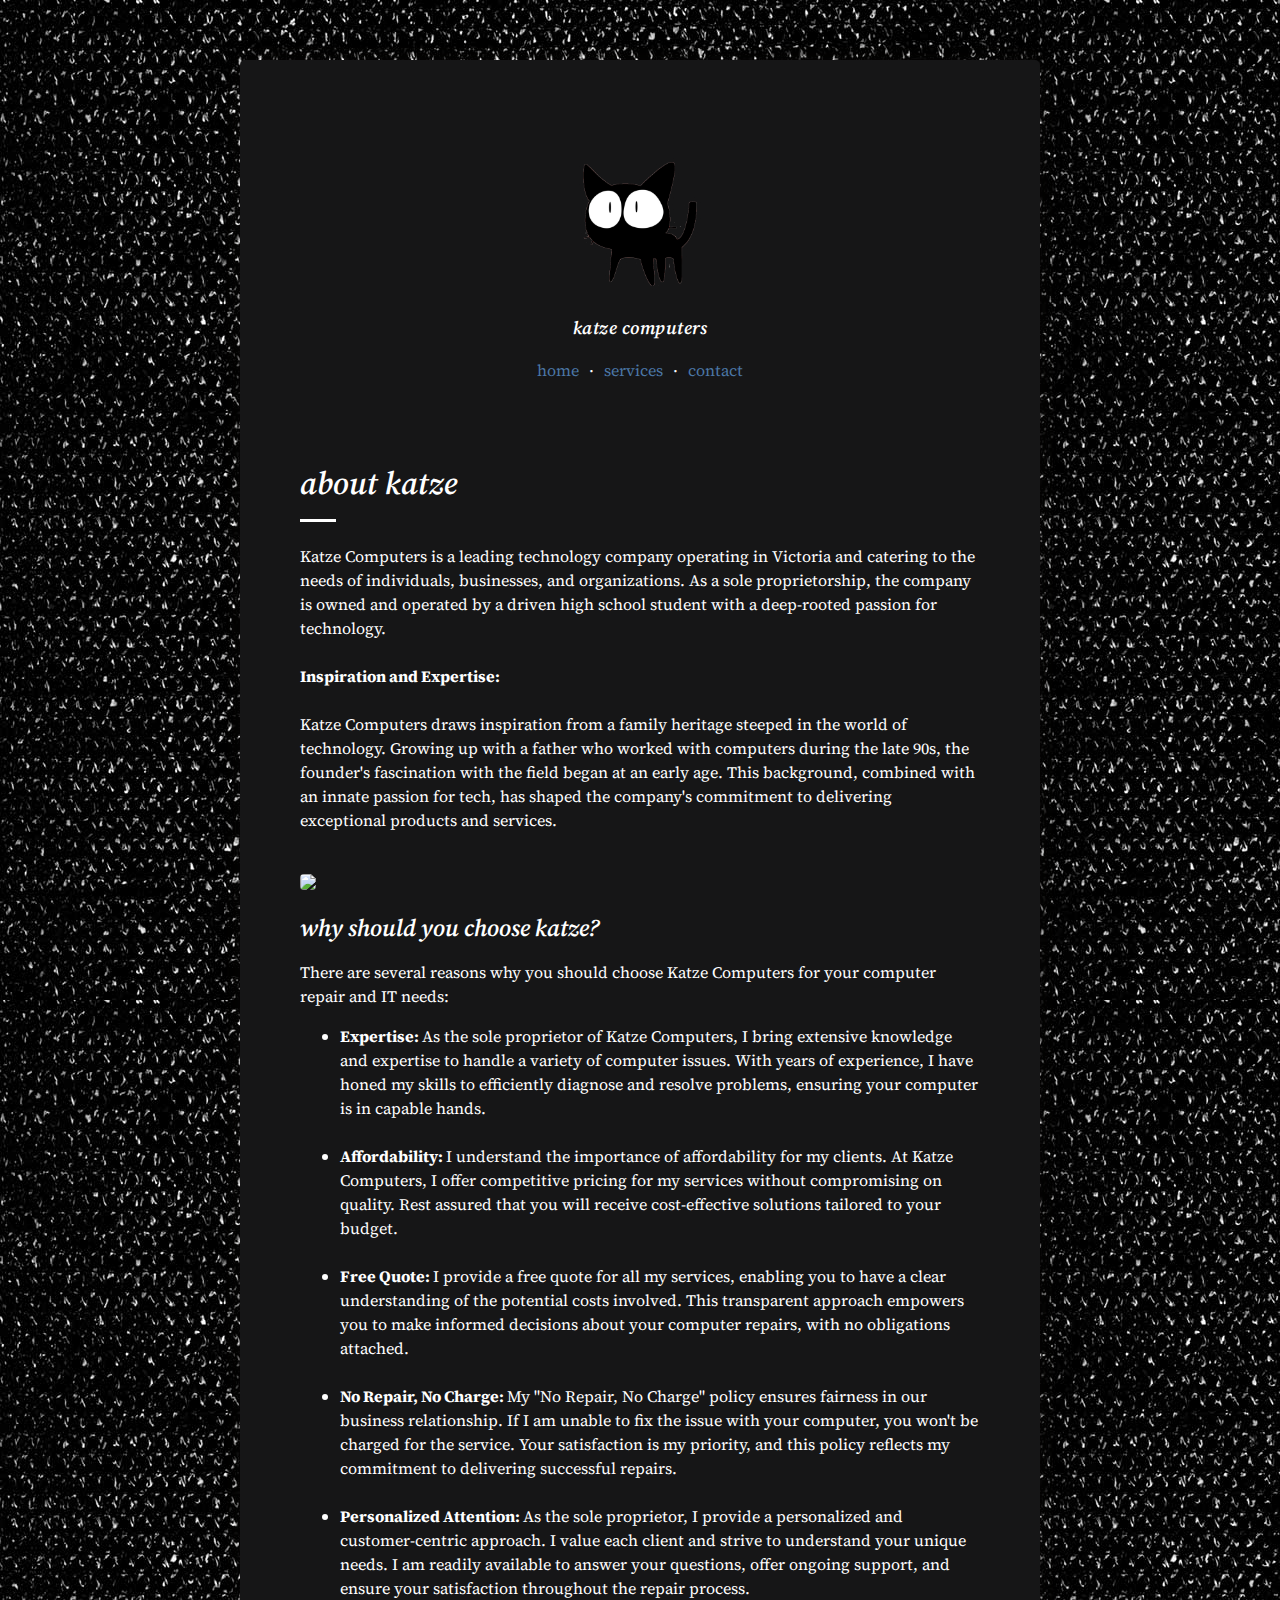
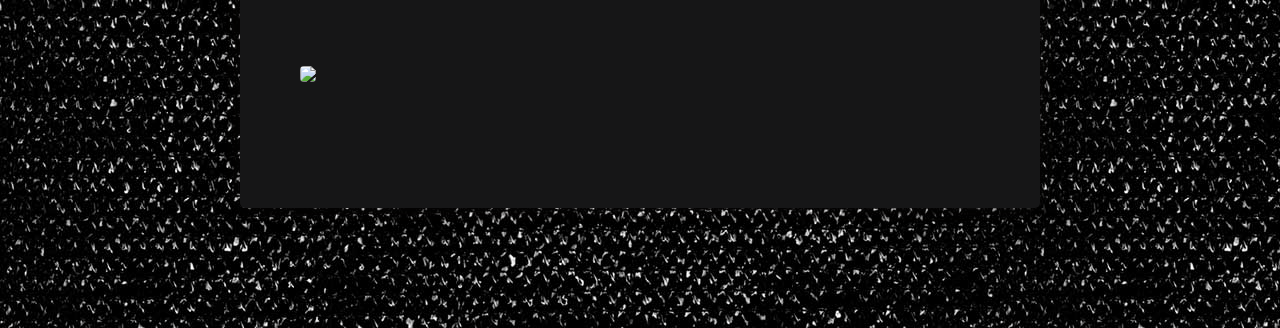
==== index.html @ 3911dbe8 "Add files via upload" ====
<!DOCTYPE html>
<html>
<head>
 <link rel="icon" href="avatar.png" type="image/png"/>
	<title>katze computer</title>
	<link rel="stylesheet" type="text/css" href="style.css">
	<meta name="viewport" content="width=device-width, initial-scale=0.1">
</head>
<body>
	<div class="wrapper">
		<div class="top">
			<iframe name="content" src="header.html"></iframe>
		</div>
		<div class="main">
			<h1>about katze</h1>
			<p> Katze Computers is a leading technology company operating in Victoria and catering to the needs of individuals, businesses, and organizations. As a sole proprietorship, the company is owned and operated by a driven high school student with a deep-rooted passion for technology.

<br><br><strong> Inspiration and Expertise: </strong> <br><br>

Katze Computers draws inspiration from a family heritage steeped in the world of technology. Growing up with a father who worked with computers during the late 90s, the founder's fascination with the field began at an early age. This background, combined with an innate passion for tech, has shaped the company's commitment to delivering exceptional products and services. </p>
			<br>
			<img src="https://theagentalice.com/wp-content/uploads/2-catperformscomputerrepair-300x224.jpg">
			<br>
			<h2>why should you choose katze?</h2>
			<p>There are several reasons why you should choose Katze Computers for your computer repair and IT needs:</p>
			<ul>
				<li><strong> Expertise: </strong> As the sole proprietor of Katze Computers, I bring extensive knowledge and expertise to handle a variety of computer issues. With years of experience, I have honed my skills to efficiently diagnose and resolve problems, ensuring your computer is in capable hands.</li>
				<br>
				<li><strong> Affordability: </strong> I understand the importance of affordability for my clients. At Katze Computers, I offer competitive pricing for my services without compromising on quality. Rest assured that you will receive cost-effective solutions tailored to your budget.</li>
				<br>
				<li><strong> Free Quote: </strong> I provide a free quote for all my services, enabling you to have a clear understanding of the potential costs involved. This transparent approach empowers you to make informed decisions about your computer repairs, with no obligations attached.</li>
			<br>
			<li> <strong> No Repair, No Charge: </strong> My "No Repair, No Charge" policy ensures fairness in our business relationship. If I am unable to fix the issue with your computer, you won't be charged for the service. Your satisfaction is my priority, and this policy reflects my commitment to delivering successful repairs.</li>
			<br>
			<li> <strong> Personalized Attention: </strong> As the sole proprietor, I provide a personalized and customer-centric approach. I value each client and strive to understand your unique needs. I am readily available to answer your questions, offer ongoing support, and ensure your satisfaction throughout the repair process.</li>
			</ul>
			<br><br>
			<img src="https://pbs.twimg.com/media/FlDyEeDWAAA8l4o.jpg">
		</div>
	</div>
</body>
</html>
---- style.css ----
@import url('https://fonts.googleapis.com/css2?family=Source+Serif+Pro:ital,wght@0,400;0,700;1,600&display=swap');



body, html {
	padding: 0;
	margin: 0;
	font-size: 16px;
	line-height: 1.5rem;
	color: #FFF;
}

body {
	font-family: 'Source Serif Pro', serif;
	background-image: url('bg.jpg');
}

img {
	max-width: 100%;
	border-radius: 4px;
}

h1, h2, h3, h4, h5, h6 {
	font-style: italic;
	font-weight: 600;
}

h1::after {
	content: " ";
	width: 36px;
	background: #FFF;
	height: 3px;
	display: block;
	margin-top: 24px;
}

.page {
	padding: 24px;
	overflow: auto;
	margin-top: 240px;
}

.page h1:first-child {
	margin-top: 0;
}

a {
	color: #4b77a6;
	text-decoration: none;
}

.header-body {
	text-align: center;
	padding-top: 60px;
	background-image: none;
	position: relative;
}

.avatar {
	width: 160px;
}

.title {
	font-size: 18px;
	font-style: italic;
	font-weight: 600;
	margin: 12px 0;
	letter-spacing: 0.5px;
}

.menu a {
	display: inline-block;
	padding: 6px;
}

.top iframe {
	border: 0;
	/* Edit this height if you would like the header to be taller */
	height: 360px;
	width: 100%
}

.wrapper {
	width: 800px;
	margin: auto;
	margin-top: 60px;
	box-shadow: 0 0 24px #3d382c1c;
	background: #161617;
	padding: 24px 60px;
	box-sizing: border-box;
	border-radius: 5px;
	margin-bottom: 120px;
	padding-bottom: 120px;
}

/* You can remove the CSS below if you don't care about tables (example on the about page) */

table {
	border: 1px solid #2e2e39;
	border-collapse: collapse;
	margin: 36px 0;
}

th, td {
	padding: 12px 24px;
}

th {
	background: #2e2e39;
	font-weight: 600;
	letter-spacing: 0.5px;
}

tr {
	background-color: #161617;
}

tr:hover {
	background: #2e2e398F;
}
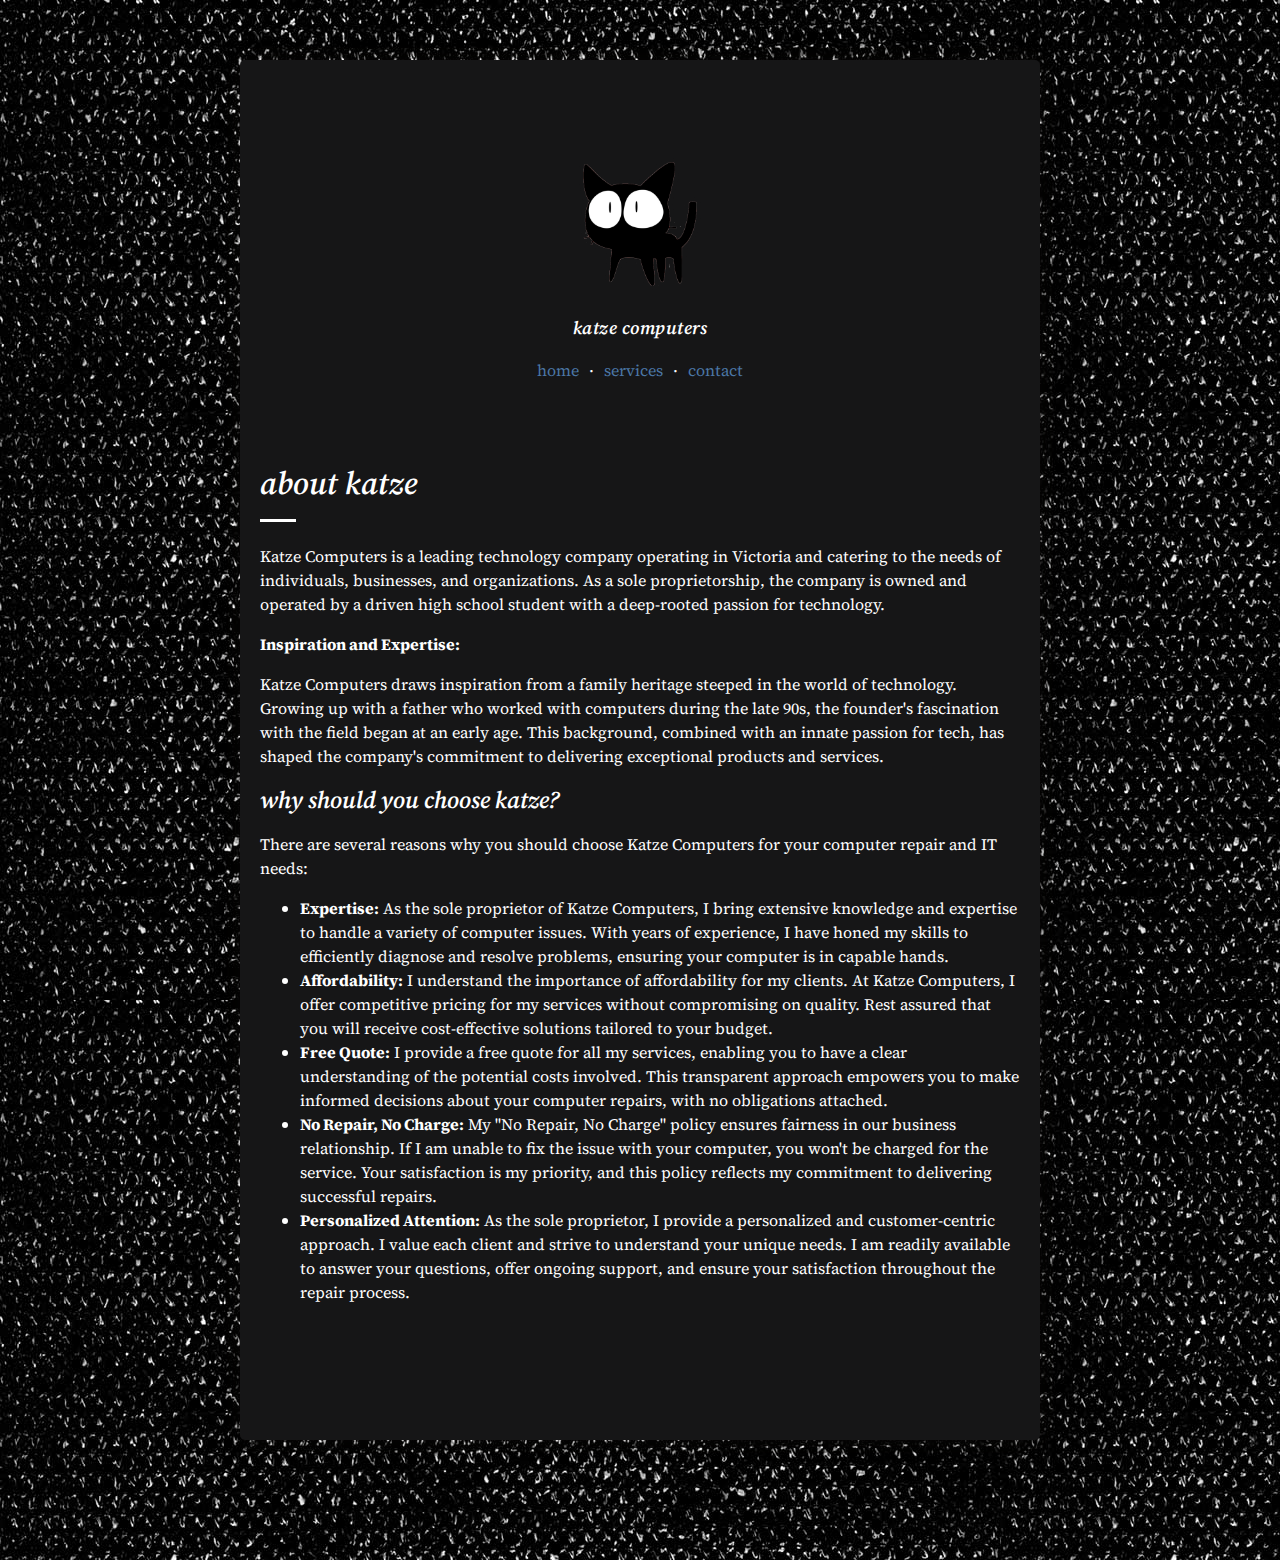
==== commit d7d6efa5: "Add files via upload" ====
--- a/index.html
+++ b/index.html
@@ -1,10 +1,10 @@
 <!DOCTYPE html>
 <html>
 <head>
- <link rel="icon" href="avatar.png" type="image/png"/>
+	<link rel="icon" href="avatar.png" type="image/png" />
 	<title>katze computer</title>
 	<link rel="stylesheet" type="text/css" href="style.css">
-	<meta name="viewport" content="width=device-width, initial-scale=0.1">
+	<meta name="viewport" content="width=device-width, initial-scale=1.0"> <!-- Changed initial-scale value -->
 </head>
 <body>
 	<div class="wrapper">
@@ -13,29 +13,18 @@
 		</div>
 		<div class="main">
 			<h1>about katze</h1>
-			<p> Katze Computers is a leading technology company operating in Victoria and catering to the needs of individuals, businesses, and organizations. As a sole proprietorship, the company is owned and operated by a driven high school student with a deep-rooted passion for technology.
-
-<br><br><strong> Inspiration and Expertise: </strong> <br><br>
-
-Katze Computers draws inspiration from a family heritage steeped in the world of technology. Growing up with a father who worked with computers during the late 90s, the founder's fascination with the field began at an early age. This background, combined with an innate passion for tech, has shaped the company's commitment to delivering exceptional products and services. </p>
-			<br>
-			<img src="https://theagentalice.com/wp-content/uploads/2-catperformscomputerrepair-300x224.jpg">
-			<br>
+			<p> Katze Computers is a leading technology company operating in Victoria and catering to the needs of individuals, businesses, and organizations. As a sole proprietorship, the company is owned and operated by a driven high school student with a deep-rooted passion for technology.</p>
+			<p><strong>Inspiration and Expertise:</strong></p>
+			<p>Katze Computers draws inspiration from a family heritage steeped in the world of technology. Growing up with a father who worked with computers during the late 90s, the founder's fascination with the field began at an early age. This background, combined with an innate passion for tech, has shaped the company's commitment to delivering exceptional products and services.</p>
 			<h2>why should you choose katze?</h2>
 			<p>There are several reasons why you should choose Katze Computers for your computer repair and IT needs:</p>
 			<ul>
-				<li><strong> Expertise: </strong> As the sole proprietor of Katze Computers, I bring extensive knowledge and expertise to handle a variety of computer issues. With years of experience, I have honed my skills to efficiently diagnose and resolve problems, ensuring your computer is in capable hands.</li>
-				<br>
-				<li><strong> Affordability: </strong> I understand the importance of affordability for my clients. At Katze Computers, I offer competitive pricing for my services without compromising on quality. Rest assured that you will receive cost-effective solutions tailored to your budget.</li>
-				<br>
-				<li><strong> Free Quote: </strong> I provide a free quote for all my services, enabling you to have a clear understanding of the potential costs involved. This transparent approach empowers you to make informed decisions about your computer repairs, with no obligations attached.</li>
-			<br>
-			<li> <strong> No Repair, No Charge: </strong> My "No Repair, No Charge" policy ensures fairness in our business relationship. If I am unable to fix the issue with your computer, you won't be charged for the service. Your satisfaction is my priority, and this policy reflects my commitment to delivering successful repairs.</li>
-			<br>
-			<li> <strong> Personalized Attention: </strong> As the sole proprietor, I provide a personalized and customer-centric approach. I value each client and strive to understand your unique needs. I am readily available to answer your questions, offer ongoing support, and ensure your satisfaction throughout the repair process.</li>
+				<li><strong>Expertise:</strong> As the sole proprietor of Katze Computers, I bring extensive knowledge and expertise to handle a variety of computer issues. With years of experience, I have honed my skills to efficiently diagnose and resolve problems, ensuring your computer is in capable hands.</li>
+				<li><strong>Affordability:</strong> I understand the importance of affordability for my clients. At Katze Computers, I offer competitive pricing for my services without compromising on quality. Rest assured that you will receive cost-effective solutions tailored to your budget.</li>
+				<li><strong>Free Quote:</strong> I provide a free quote for all my services, enabling you to have a clear understanding of the potential costs involved. This transparent approach empowers you to make informed decisions about your computer repairs, with no obligations attached.</li>
+				<li><strong>No Repair, No Charge:</strong> My "No Repair, No Charge" policy ensures fairness in our business relationship. If I am unable to fix the issue with your computer, you won't be charged for the service. Your satisfaction is my priority, and this policy reflects my commitment to delivering successful repairs.</li>
+				<li><strong>Personalized Attention:</strong> As the sole proprietor, I provide a personalized and customer-centric approach. I value each client and strive to understand your unique needs. I am readily available to answer your questions, offer ongoing support, and ensure your satisfaction throughout the repair process.</li>
 			</ul>
-			<br><br>
-			<img src="https://pbs.twimg.com/media/FlDyEeDWAAA8l4o.jpg">
 		</div>
 	</div>
 </body>
--- a/style.css
+++ b/style.css
@@ -1,8 +1,7 @@
 @import url('https://fonts.googleapis.com/css2?family=Source+Serif+Pro:ital,wght@0,400;0,700;1,600&display=swap');
 
-
-
-body, html {
+body,
+html {
 	padding: 0;
 	margin: 0;
 	font-size: 16px;
@@ -20,7 +19,12 @@
 	border-radius: 4px;
 }
 
-h1, h2, h3, h4, h5, h6 {
+h1,
+h2,
+h3,
+h4,
+h5,
+h6 {
 	font-style: italic;
 	font-weight: 600;
 }
@@ -81,12 +85,13 @@
 }
 
 .wrapper {
-	width: 800px;
+	width: 100%;
+	max-width: 800px; /* Added max-width */
 	margin: auto;
 	margin-top: 60px;
 	box-shadow: 0 0 24px #3d382c1c;
 	background: #161617;
-	padding: 24px 60px;
+	padding: 24px 20px; /* Adjusted padding */
 	box-sizing: border-box;
 	border-radius: 5px;
 	margin-bottom: 120px;
@@ -101,7 +106,8 @@
 	margin: 36px 0;
 }
 
-th, td {
+th,
+td {
 	padding: 12px 24px;
 }
 
@@ -119,4 +125,33 @@
 	background: #2e2e398F;
 }
 
-	+@media only screen and (max-width: 600px) {
+	/* Adjustments for mobile devices */
+	.page {
+		margin-top: 120px;
+	}
+
+	.wrapper {
+		padding: 24px 10px;
+		margin-bottom: 60px;
+		padding-bottom: 60px;
+	}
+
+	h1::after {
+		margin-top: 12px;
+	}
+
+	.top iframe {
+		height: 240px;
+	}
+
+	.title {
+		font-size: 16px;
+		margin: 8px 0;
+	}
+
+	th,
+	td {
+		padding: 8px 16px;
+	}
+}
